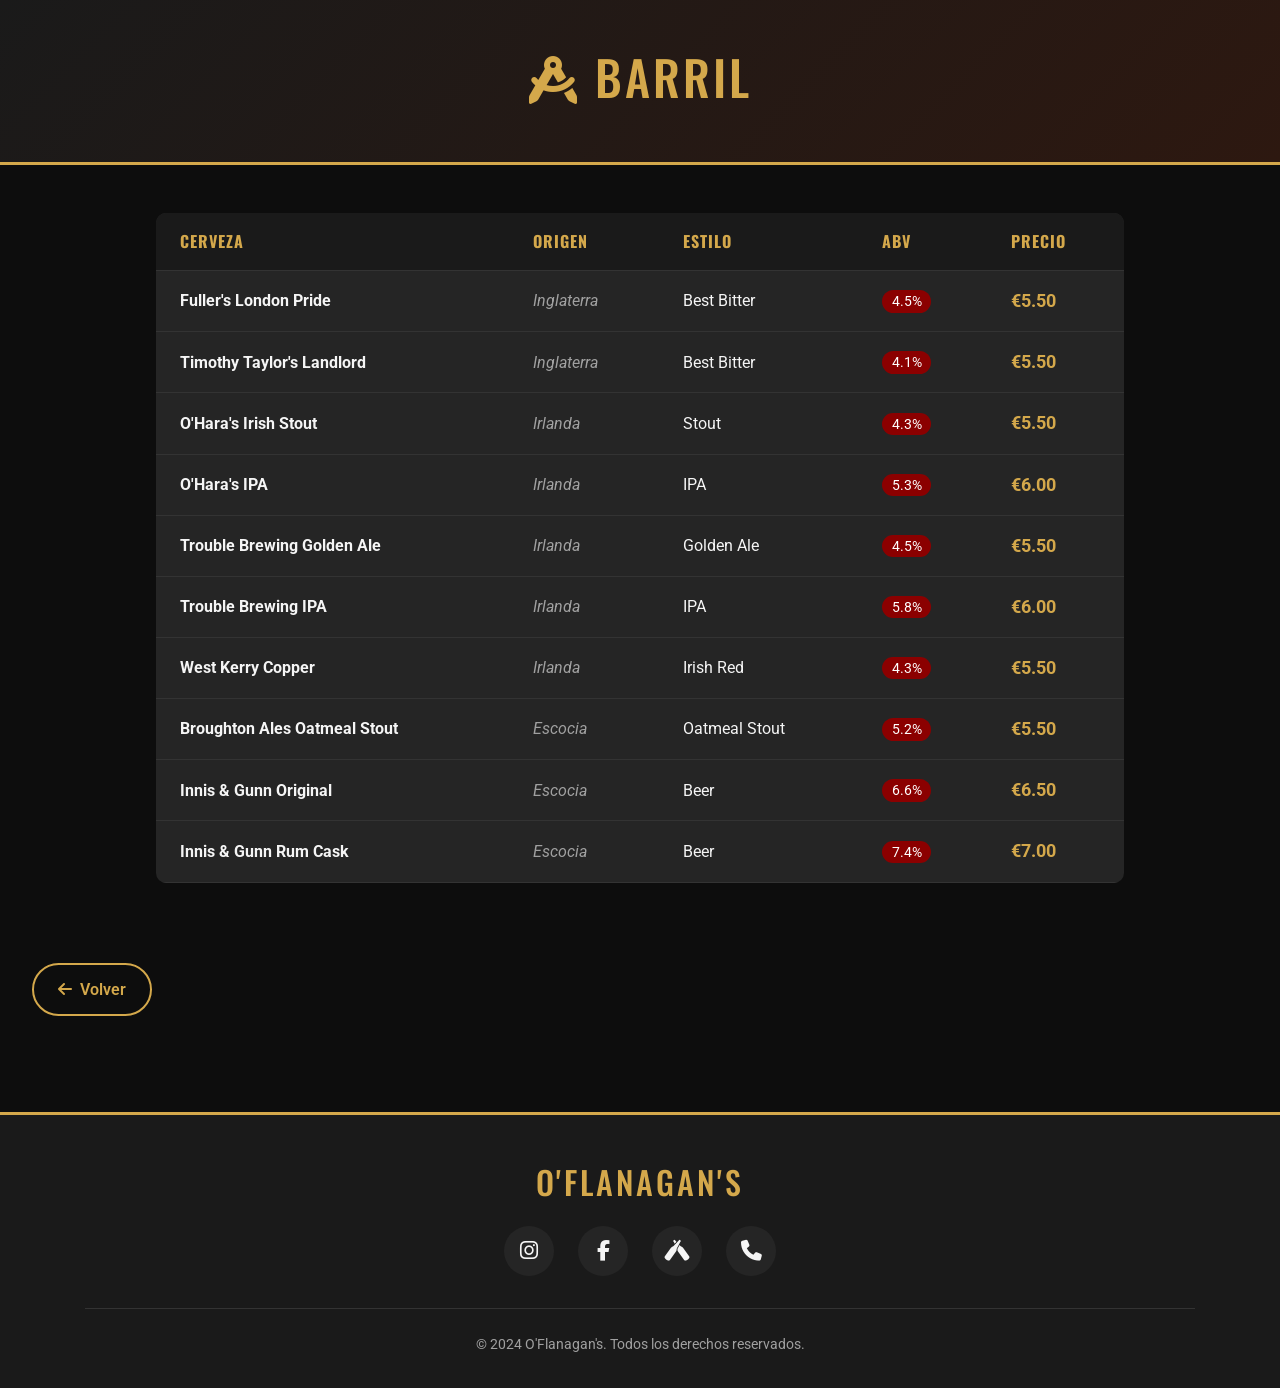
==== barril.html @ 3009da5d "Initial commit: Website para O'Flanagan's Craft Beer" ====
<!DOCTYPE html>
<html lang="es">
<head>
    <meta charset="UTF-8">
    <meta name="viewport" content="width=device-width, initial-scale=1.0">
    <meta name="description" content="Cervezas de barril - O'Flanagan's">
    <title>Barril - O'Flanagan's</title>
    <link rel="stylesheet" href="https://cdn.jsdelivr.net/npm/bootstrap@4.6.2/dist/css/bootstrap.min.css">
    <link rel="stylesheet" href="https://cdnjs.cloudflare.com/ajax/libs/font-awesome/6.4.0/css/all.min.css">
    <link href="https://fonts.googleapis.com/css2?family=Oswald:wght@400;700&family=Roboto:wght@300;400;700&display=swap" rel="stylesheet">
    <link rel="stylesheet" href="css/style.css">
</head>
<body>
    <header class="page-header">
        <div class="container">
            <h1><i class="fas fa-drafting-compass"></i> BARRIL</h1>
        </div>
    </header>

    <main>
        <div class="beer-table-container">
            <table class="beer-table">
                <thead>
                    <tr>
                        <th>Cerveza</th>
                        <th>Origen</th>
                        <th>Estilo</th>
                        <th>ABV</th>
                        <th>Precio</th>
                    </tr>
                </thead>
                <tbody>
                    <tr>
                        <td class="beer-name">Fuller's London Pride</td>
                        <td class="beer-origin">Inglaterra</td>
                        <td>Best Bitter</td>
                        <td><span class="beer-abv">4.5%</span></td>
                        <td class="beer-price">€5.50</td>
                    </tr>
                    <tr>
                        <td class="beer-name">Timothy Taylor's Landlord</td>
                        <td class="beer-origin">Inglaterra</td>
                        <td>Best Bitter</td>
                        <td><span class="beer-abv">4.1%</span></td>
                        <td class="beer-price">€5.50</td>
                    </tr>
                    <tr>
                        <td class="beer-name">O'Hara's Irish Stout</td>
                        <td class="beer-origin">Irlanda</td>
                        <td>Stout</td>
                        <td><span class="beer-abv">4.3%</span></td>
                        <td class="beer-price">€5.50</td>
                    </tr>
                    <tr>
                        <td class="beer-name">O'Hara's IPA</td>
                        <td class="beer-origin">Irlanda</td>
                        <td>IPA</td>
                        <td><span class="beer-abv">5.3%</span></td>
                        <td class="beer-price">€6.00</td>
                    </tr>
                    <tr>
                        <td class="beer-name">Trouble Brewing Golden Ale</td>
                        <td class="beer-origin">Irlanda</td>
                        <td>Golden Ale</td>
                        <td><span class="beer-abv">4.5%</span></td>
                        <td class="beer-price">€5.50</td>
                    </tr>
                    <tr>
                        <td class="beer-name">Trouble Brewing IPA</td>
                        <td class="beer-origin">Irlanda</td>
                        <td>IPA</td>
                        <td><span class="beer-abv">5.8%</span></td>
                        <td class="beer-price">€6.00</td>
                    </tr>
                    <tr>
                        <td class="beer-name">West Kerry Copper</td>
                        <td class="beer-origin">Irlanda</td>
                        <td>Irish Red</td>
                        <td><span class="beer-abv">4.3%</span></td>
                        <td class="beer-price">€5.50</td>
                    </tr>
                    <tr>
                        <td class="beer-name">Broughton Ales Oatmeal Stout</td>
                        <td class="beer-origin">Escocia</td>
                        <td>Oatmeal Stout</td>
                        <td><span class="beer-abv">5.2%</span></td>
                        <td class="beer-price">€5.50</td>
                    </tr>
                    <tr>
                        <td class="beer-name">Innis & Gunn Original</td>
                        <td class="beer-origin">Escocia</td>
                        <td>Beer</td>
                        <td><span class="beer-abv">6.6%</span></td>
                        <td class="beer-price">€6.50</td>
                    </tr>
                    <tr>
                        <td class="beer-name">Innis & Gunn Rum Cask</td>
                        <td class="beer-origin">Escocia</td>
                        <td>Beer</td>
                        <td><span class="beer-abv">7.4%</span></td>
                        <td class="beer-price">€7.00</td>
                    </tr>
                </tbody>
            </table>
        </div>
        
        <a href="index.html" class="back-btn">
            <i class="fas fa-arrow-left"></i> Volver
        </a>
    </main>

    <footer class="site-footer">
        <div class="container">
            <div class="footer-logo">
                <h3>O'FLANAGAN'S</h3>
            </div>
            <div class="social-links">
                <a href="https://www.instagram.com/oflanaganscraft/" target="_blank" class="social-link"><i class="fab fa-instagram"></i></a>
                <a href="https://www.facebook.com/oflanagans" target="_blank" class="social-link"><i class="fab fa-facebook-f"></i></a>
                <a href="https://untappd.com/v/oflanagans" target="_blank" class="social-link"><i class="fab fa-untappd"></i></a>
                <a href="tel:+34627810626" class="social-link"><i class="fas fa-phone"></i></a>
            </div>
            <p class="copyright">&copy; 2024 O'Flanagan's. Todos los derechos reservados.</p>
        </div>
    </footer>
</body>
</html>
---- css/style.css ----
/* Variables */
:root {
    --primary-gold: #d4a84b;
    --primary-dark: #1a1a1a;
    --secondary-dark: #0d0d0d;
    --text-light: #f5f5f5;
    --text-muted: #a0a0a0;
    --accent-red: #8b0000;
    --card-bg: #252525;
    --transition: all 0.3s ease;
}

/* Reset & Base */
* {
    margin: 0;
    padding: 0;
    box-sizing: border-box;
}

body {
    font-family: 'Roboto', sans-serif;
    background-color: var(--secondary-dark);
    color: var(--text-light);
    min-height: 100vh;
    line-height: 1.6;
}

/* Hero Section */
.hero-section {
    position: relative;
    height: 60vh;
    min-height: 400px;
    display: flex;
    align-items: center;
    justify-content: center;
    background: linear-gradient(135deg, #1a1a1a 0%, #2d1810 50%, #1a1a1a 100%);
    overflow: hidden;
}

.hero-section::before {
    content: '';
    position: absolute;
    top: 0;
    left: 0;
    right: 0;
    bottom: 0;
    background: url('data:image/svg+xml,<svg xmlns="http://www.w3.org/2000/svg" viewBox="0 0 100 100"><text y=".9em" font-size="90">🍺</text></svg>') center/200px repeat;
    opacity: 0.05;
}

.hero-overlay {
    position: absolute;
    top: 0;
    left: 0;
    right: 0;
    bottom: 0;
    background: radial-gradient(ellipse at center, transparent 0%, rgba(0,0,0,0.8) 100%);
}

.hero-content {
    position: relative;
    z-index: 2;
    text-align: center;
}

.brand-title {
    font-family: 'Oswald', sans-serif;
    font-size: 4rem;
    font-weight: 700;
    color: var(--primary-gold);
    text-shadow: 2px 2px 4px rgba(0,0,0,0.5);
    letter-spacing: 4px;
    margin-bottom: 0.5rem;
    animation: fadeInDown 1s ease;
}

.brand-subtitle {
    font-family: 'Oswald', sans-serif;
    font-size: 1.5rem;
    color: var(--text-light);
    text-transform: uppercase;
    letter-spacing: 3px;
    margin-bottom: 1rem;
    animation: fadeInUp 1s ease 0.3s both;
}

.location {
    color: var(--text-muted);
    font-size: 1rem;
    animation: fadeInUp 1s ease 0.6s both;
}

.location i {
    color: var(--primary-gold);
    margin-right: 0.5rem;
}

/* Section Title */
.section-title {
    font-family: 'Oswald', sans-serif;
    font-size: 2.5rem;
    color: var(--primary-gold);
    text-transform: uppercase;
    letter-spacing: 3px;
    position: relative;
    display: inline-block;
}

.section-title::after {
    content: '';
    position: absolute;
    bottom: -10px;
    left: 50%;
    transform: translateX(-50%);
    width: 60px;
    height: 3px;
    background: var(--primary-gold);
}

/* Menu Grid */
.menu-grid {
    display: grid;
    grid-template-columns: repeat(auto-fit, minmax(250px, 1fr));
    gap: 2rem;
    padding: 1rem;
    max-width: 1200px;
    margin: 0 auto;
}

.menu-card {
    background: var(--card-bg);
    border-radius: 15px;
    padding: 2rem;
    text-align: center;
    text-decoration: none;
    color: var(--text-light);
    transition: var(--transition);
    border: 2px solid transparent;
    position: relative;
    overflow: hidden;
}

.menu-card::before {
    content: '';
    position: absolute;
    top: 0;
    left: 0;
    right: 0;
    height: 4px;
    background: linear-gradient(90deg, var(--primary-gold), var(--accent-red));
    transform: scaleX(0);
    transition: var(--transition);
}

.menu-card:hover {
    transform: translateY(-10px);
    box-shadow: 0 20px 40px rgba(0,0,0,0.4);
    border-color: var(--primary-gold);
}

.menu-card:hover::before {
    transform: scaleX(1);
}

.menu-card-img {
    width: 100px;
    height: 100px;
    margin: 0 auto 1.5rem;
    display: flex;
    align-items: center;
    justify-content: center;
    background: linear-gradient(135deg, var(--primary-gold), var(--accent-red));
    border-radius: 50%;
    font-size: 2.5rem;
    color: var(--text-light);
}

.menu-card h3 {
    font-family: 'Oswald', sans-serif;
    font-size: 1.8rem;
    color: var(--primary-gold);
    margin-bottom: 0.5rem;
    letter-spacing: 2px;
}

.menu-card p {
    color: var(--text-muted);
    font-size: 0.95rem;
}

/* Page Header */
.page-header {
    background: linear-gradient(135deg, var(--primary-dark), #2d1810);
    padding: 3rem 0;
    text-align: center;
    border-bottom: 3px solid var(--primary-gold);
}

.page-header h1 {
    font-family: 'Oswald', sans-serif;
    font-size: 3rem;
    color: var(--primary-gold);
    letter-spacing: 3px;
}

/* Beer Table */
.beer-table-container {
    max-width: 1000px;
    margin: 3rem auto;
    padding: 0 1rem;
}

.beer-table {
    width: 100%;
    border-collapse: collapse;
    background: var(--card-bg);
    border-radius: 10px;
    overflow: hidden;
}

.beer-table th,
.beer-table td {
    padding: 1rem 1.5rem;
    text-align: left;
    border-bottom: 1px solid #333;
}

.beer-table th {
    background: var(--primary-dark);
    color: var(--primary-gold);
    font-family: 'Oswald', sans-serif;
    font-weight: 700;
    text-transform: uppercase;
    letter-spacing: 1px;
}

.beer-table tr:hover {
    background: rgba(212, 168, 75, 0.1);
}

.beer-table .beer-name {
    font-weight: 700;
    color: var(--text-light);
}

.beer-table .beer-origin {
    color: var(--text-muted);
    font-style: italic;
}

.beer-table .beer-price {
    color: var(--primary-gold);
    font-weight: 700;
    font-size: 1.1rem;
}

.beer-table .beer-abv {
    background: var(--accent-red);
    color: white;
    padding: 0.2rem 0.6rem;
    border-radius: 20px;
    font-size: 0.85rem;
}

/* Back Button */
.back-btn {
    display: inline-flex;
    align-items: center;
    gap: 0.5rem;
    color: var(--primary-gold);
    text-decoration: none;
    font-weight: 600;
    margin: 2rem;
    padding: 0.75rem 1.5rem;
    border: 2px solid var(--primary-gold);
    border-radius: 30px;
    transition: var(--transition);
}

.back-btn:hover {
    background: var(--primary-gold);
    color: var(--secondary-dark);
}

/* Footer */
.site-footer {
    background: var(--primary-dark);
    padding: 3rem 0 1rem;
    margin-top: 4rem;
    border-top: 3px solid var(--primary-gold);
}

.footer-logo h3 {
    font-family: 'Oswald', sans-serif;
    font-size: 2rem;
    color: var(--primary-gold);
    text-align: center;
    margin-bottom: 1.5rem;
    letter-spacing: 3px;
}

.social-links {
    display: flex;
    justify-content: center;
    gap: 1.5rem;
    margin-bottom: 2rem;
}

.social-link {
    width: 50px;
    height: 50px;
    display: flex;
    align-items: center;
    justify-content: center;
    background: var(--card-bg);
    border-radius: 50%;
    color: var(--text-light);
    font-size: 1.3rem;
    text-decoration: none;
    transition: var(--transition);
    border: 2px solid transparent;
}

.social-link:hover {
    background: var(--primary-gold);
    color: var(--secondary-dark);
    transform: translateY(-5px);
}

.contact-info {
    text-align: center;
    color: var(--text-muted);
    margin-bottom: 1.5rem;
}

.contact-info p {
    margin: 0.5rem 0;
}

.contact-info a {
    color: var(--primary-gold);
    text-decoration: none;
}

.contact-info i {
    color: var(--primary-gold);
    margin-right: 0.5rem;
}

.copyright {
    text-align: center;
    color: var(--text-muted);
    font-size: 0.9rem;
    padding-top: 1.5rem;
    border-top: 1px solid #333;
}

/* Info Page */
.info-container {
    max-width: 800px;
    margin: 3rem auto;
    padding: 2rem;
    background: var(--card-bg);
    border-radius: 15px;
}

.info-section {
    margin-bottom: 2rem;
}

.info-section h2 {
    font-family: 'Oswald', sans-serif;
    color: var(--primary-gold);
    margin-bottom: 1rem;
    font-size: 1.8rem;
}

.info-section p {
    color: var(--text-muted);
    line-height: 1.8;
}

/* Animations */
@keyframes fadeInDown {
    from {
        opacity: 0;
        transform: translateY(-30px);
    }
    to {
        opacity: 1;
        transform: translateY(0);
    }
}

@keyframes fadeInUp {
    from {
        opacity: 0;
        transform: translateY(30px);
    }
    to {
        opacity: 1;
        transform: translateY(0);
    }
}

/* Responsive */
@media (max-width: 768px) {
    .brand-title {
        font-size: 2.5rem;
        letter-spacing: 2px;
    }
    
    .brand-subtitle {
        font-size: 1rem;
    }
    
    .section-title {
        font-size: 1.8rem;
    }
    
    .menu-grid {
        grid-template-columns: repeat(auto-fit, minmax(200px, 1fr));
        gap: 1.5rem;
    }
    
    .menu-card {
        padding: 1.5rem;
    }
    
    .menu-card-img {
        width: 70px;
        height: 70px;
        font-size: 1.8rem;
    }
    
    .menu-card h3 {
        font-size: 1.4rem;
    }
    
    .beer-table th,
    .beer-table td {
        padding: 0.75rem;
    }
    
    .page-header h1 {
        font-size: 2rem;
    }
}
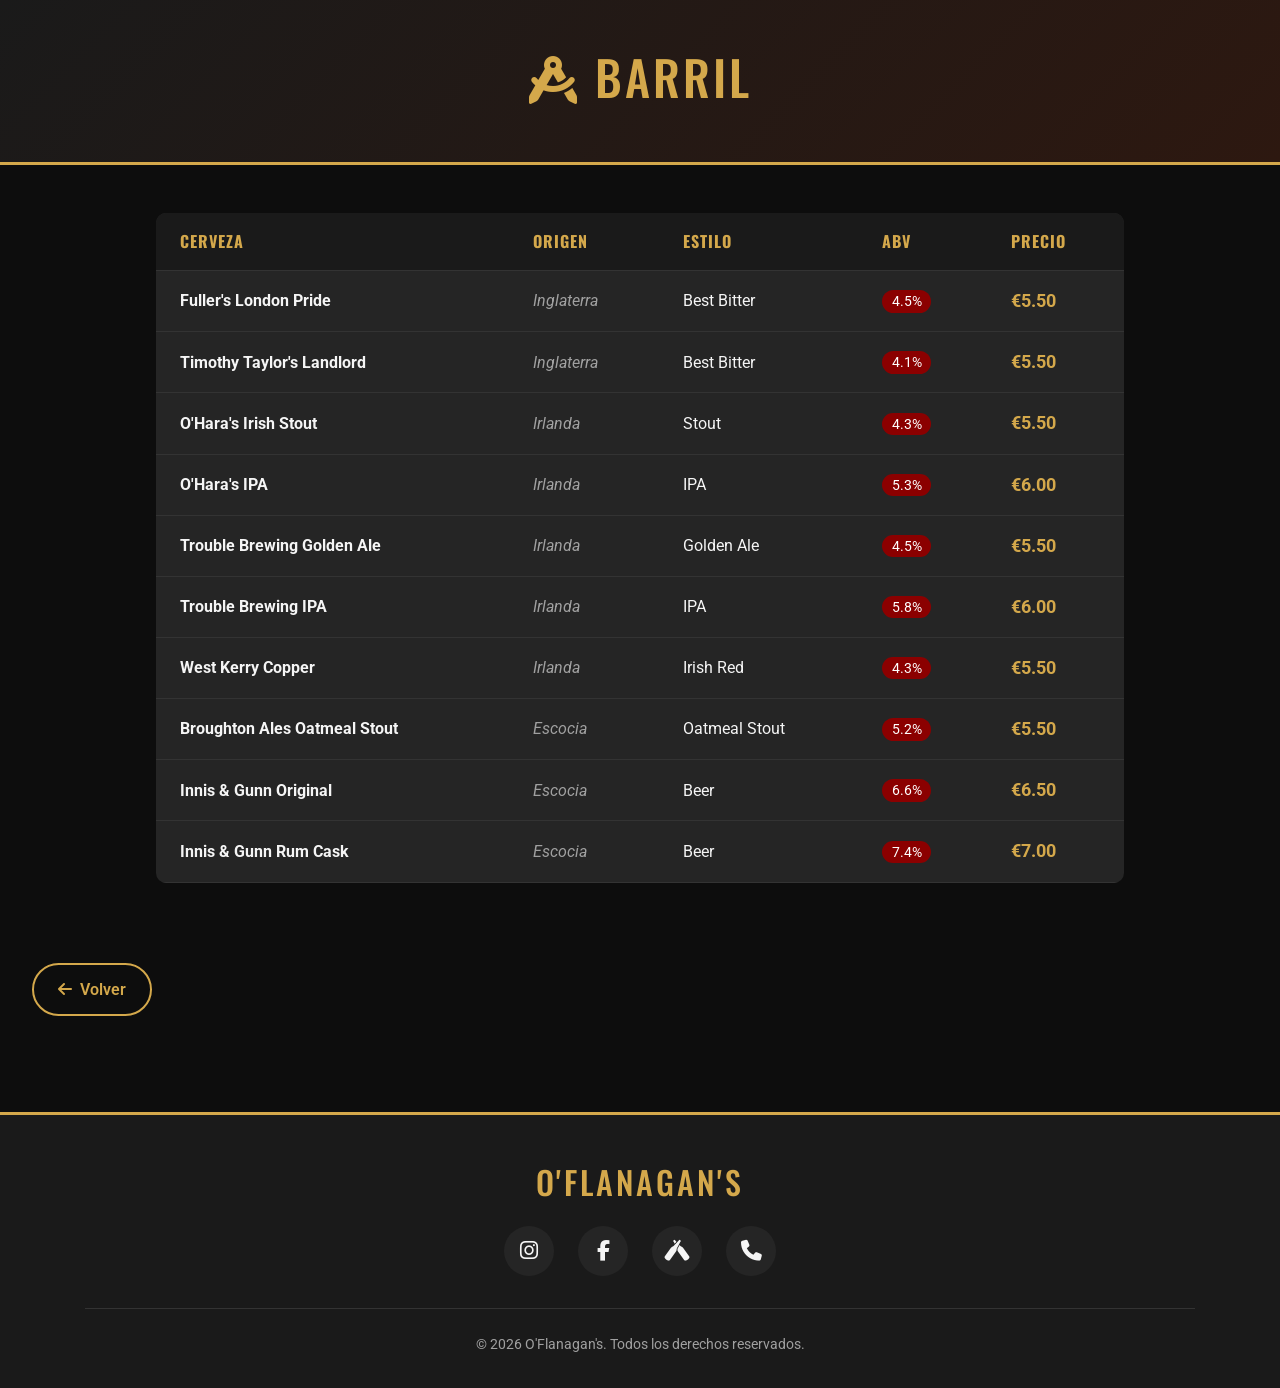
==== commit 6fdd836b: "Corregir untappd y año 2026" ====
--- a/barril.html
+++ b/barril.html
@@ -117,10 +117,10 @@
             <div class="social-links">
                 <a href="https://www.instagram.com/oflanaganscraft/" target="_blank" class="social-link"><i class="fab fa-instagram"></i></a>
                 <a href="https://www.facebook.com/oflanagans" target="_blank" class="social-link"><i class="fab fa-facebook-f"></i></a>
-                <a href="https://untappd.com/v/oflanagans" target="_blank" class="social-link"><i class="fab fa-untappd"></i></a>
+                <a href="https://untappd.com/v/o-flanagan-s/11539673" target="_blank" class="social-link"><i class="fab fa-untappd"></i></a>
                 <a href="tel:+34627810626" class="social-link"><i class="fas fa-phone"></i></a>
             </div>
-            <p class="copyright">&copy; 2024 O'Flanagan's. Todos los derechos reservados.</p>
+            <p class="copyright">&copy; 2026 O'Flanagan's. Todos los derechos reservados.</p>
         </div>
     </footer>
 </body>
--- a/css/style.css
+++ b/css/style.css
@@ -44,8 +44,10 @@
     left: 0;
     right: 0;
     bottom: 0;
-    background: url('data:image/svg+xml,<svg xmlns="http://www.w3.org/2000/svg" viewBox="0 0 100 100"><text y=".9em" font-size="90">🍺</text></svg>') center/200px repeat;
-    opacity: 0.05;
+    background: url('../img/logo.png') no-repeat;
+    background-position: center center;
+    background-size: contain;
+    opacity: 0.4;
 }
 
 .hero-overlay {
@@ -54,7 +56,7 @@
     left: 0;
     right: 0;
     bottom: 0;
-    background: radial-gradient(ellipse at center, transparent 0%, rgba(0,0,0,0.8) 100%);
+    background: linear-gradient(to bottom, rgba(0,0,0,0.3) 0%, rgba(0,0,0,0.8) 60%, rgba(0,0,0,1) 100%);
 }
 
 .hero-content {
@@ -120,10 +122,10 @@
 /* Menu Grid */
 .menu-grid {
     display: grid;
-    grid-template-columns: repeat(auto-fit, minmax(250px, 1fr));
+    grid-template-columns: repeat(2, 1fr);
     gap: 2rem;
     padding: 1rem;
-    max-width: 1200px;
+    max-width: 800px;
     margin: 0 auto;
 }
 
@@ -156,10 +158,18 @@
     transform: translateY(-10px);
     box-shadow: 0 20px 40px rgba(0,0,0,0.4);
     border-color: var(--primary-gold);
+    text-decoration: none;
 }
 
 .menu-card:hover::before {
     transform: scaleX(1);
+}
+
+.menu-card:hover,
+.menu-card:focus,
+.menu-card:active {
+    text-decoration: none;
+    outline: none;
 }
 
 .menu-card-img {
